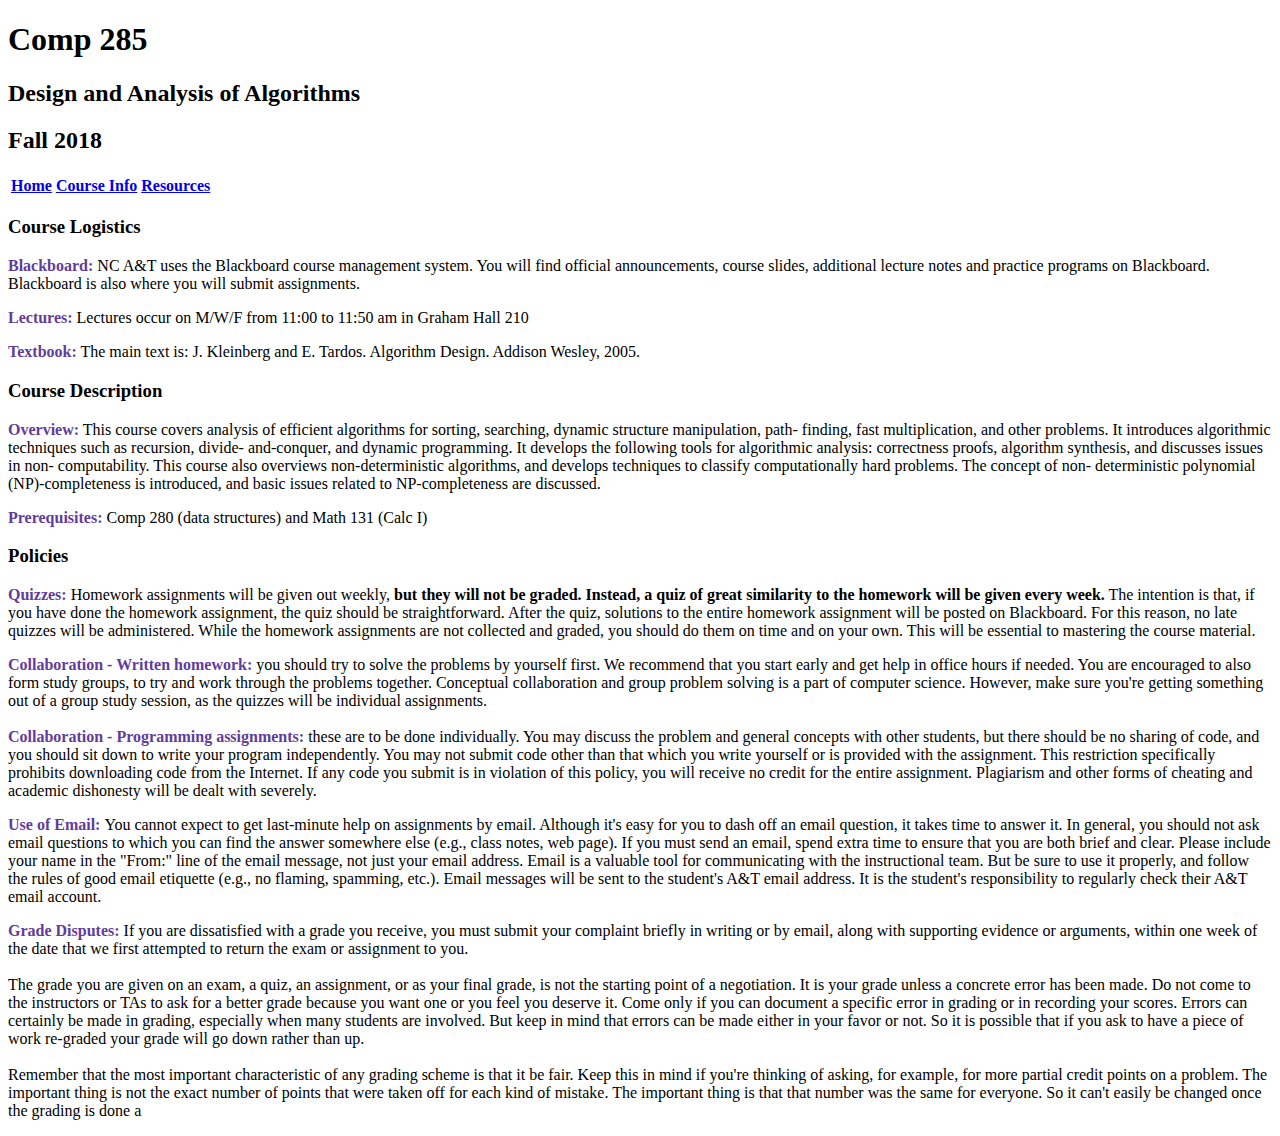
==== course-info.html @ 3da7ef73 "Add files via upload" ====
<!DOCTYPE html>
<html>
  <head>
    <link rel="stylesheet" href="https://fonts.googleapis.com/css?family=Dosis:700|Source+Sans+Pro:400,700">
    <link rel="stylesheet" type="text/css" href="styles.css">
    <title>comp285-fall18 Course Info</title>
  </head>
  <body>
    <section>
      <div class="header">
        <h1>Comp 285</h1>
        <h2>Design and Analysis of Algorithms</h2>
        <h2>Fall 2018</h2>
      </div>
      <div class="links">
        <table>
          <tr>
            <th><a href="index.html">Home</a></th>
            <th><a href="course-info.html">Course Info</a></th>
            <th><a href="resources.html">Resources</a></th>
          </tr>
        </table>
      </div>
    </section>
	<section>
      <div>
        <div class="course-logistics">
          <h3 class="subheader">Course Logistics</h3>
          <p>
            <b><font color="#623c9b">Blackboard:</font></b> NC A&T uses the Blackboard course management system. You will find official announcements, course slides, additional lecture notes and practice programs on Blackboard. Blackboard is also where you will submit assignments.
          </p>
          <p>
            <b><font color="#623c9b">Lectures:</font></b> Lectures occur on M/W/F from 11:00 to 11:50 am in Graham Hall 210
          </p>
          <p>
            <b><font color="#623c9b">Textbook:</font></b> The main text is: J. Kleinberg and E. Tardos. Algorithm Design. Addison Wesley, 2005.
          </p>
        </div>
      </div>
    </section>
	    <section>
      <div>
        <div class="course-description">
          <h3 class="subheader">Course Description</h3>
          <p>
            <b><font color="#623c9b">Overview:</font></b> This course covers analysis of efficient algorithms for sorting, searching, dynamic structure manipulation, path- finding, fast multiplication, and other problems. It introduces algorithmic techniques such as recursion, divide- and-conquer, and dynamic programming. It develops the following tools for algorithmic analysis: correctness proofs, algorithm synthesis, and discusses issues in non- computability. This course also overviews non-deterministic algorithms, and develops techniques to classify computationally hard problems. The concept of non- deterministic polynomial (NP)-completeness is introduced, and basic issues related to NP-completeness are discussed.
          </p>
          <p>
            <b><font color="#623c9b">Prerequisites:</font></b> Comp 280 (data structures) and Math 131 (Calc I)
          </p>
        </div>
      </div>
    </section>
    <section>
      <div>
        <div class="policies">
          <h3 class="subheader">Policies</h3>
          <p>
            <b><font color="#623c9b">Quizzes:</font></b> Homework assignments will be given out weekly, <b>but they will not be graded. Instead, a quiz of great similarity to the homework will be given every week.</b> The intention is that, if you have done the homework assignment, the quiz should be straightforward. After the quiz, solutions to the entire homework assignment will be posted on Blackboard. For this reason, no late quizzes will be administered. While the homework assignments are not collected and graded, you should do them on time and on your own. This will be essential to mastering the course material.
          </p>
          <p>
			<b><font color="#623c9b">Collaboration - Written homework:</font></b> you should try to solve the problems by yourself first. We recommend that you start early and get help in office hours if needed. You are encouraged to also form study groups, to try and work through the problems together. Conceptual collaboration and group problem solving is a part of computer science. However, make sure you're getting something out of a group study session, as the quizzes will be individual assignments.<br><br>

			<b><font color="#623c9b">Collaboration - Programming assignments:</font></b> these are to be done individually. You may discuss the problem and general concepts with other students, but there should be no sharing of code, and you should sit down to write your program independently. You may not submit code other than that which you write yourself or is provided with the assignment. This restriction specifically prohibits downloading code from the Internet. If any code you submit is in violation of this policy, you will receive no credit for the entire assignment. Plagiarism and other forms of cheating and academic dishonesty will be dealt with severely.

          </p>
          <p>
            <b><font color="#623c9b">Use of Email: </font></b> You cannot expect to get last-minute help on assignments by email. Although it's easy for you to dash off an email question, it takes time to answer it. In general, you should not ask email questions to which you can find the answer somewhere else (e.g., class notes, web page). If you must send an email, spend extra time to ensure that you are both brief and clear. Please include your name in the "From:" line of the email message, not just your email address. Email is a valuable tool for communicating with the instructional team. But be sure to use it properly, and follow the rules of good email etiquette (e.g., no flaming, spamming, etc.). Email messages will be sent to the student's A&T email address. It is the student's responsibility to regularly check their A&T email account.

          </p>
          <p>
            <b><font color="#623c9b">Grade Disputes: </font></b> If you are dissatisfied with a grade you receive, you must submit your complaint briefly in writing or by email, along with supporting evidence or arguments, within one week of the date that we first attempted to return the exam or assignment to you. 
<br><br>
The grade you are given on an exam, a quiz, an assignment, or as your final grade, is not the starting point of a negotiation. It is your grade unless a concrete error has been made. Do not come to the instructors or TAs to ask for a better grade because you want one or you feel you deserve it. Come only if you can document a specific error in grading or in recording your scores.  Errors can certainly be made in grading, especially when many students are involved.  But keep in mind that errors can be made either in your favor or not. So it is possible that if you ask to have a piece of work re-graded your grade will go down rather than up.
<br><br>
Remember that the most important characteristic of any grading scheme is that it be fair. Keep this in mind if you're thinking of asking, for example, for more partial credit points on a problem. The important thing is not the exact number of points that were taken off for each kind of mistake. The important thing is that that number was the same for everyone. So it can't easily be changed once the grading is done a

          </p>
        </div>
      </div>
    </section>
  </body>
</html>
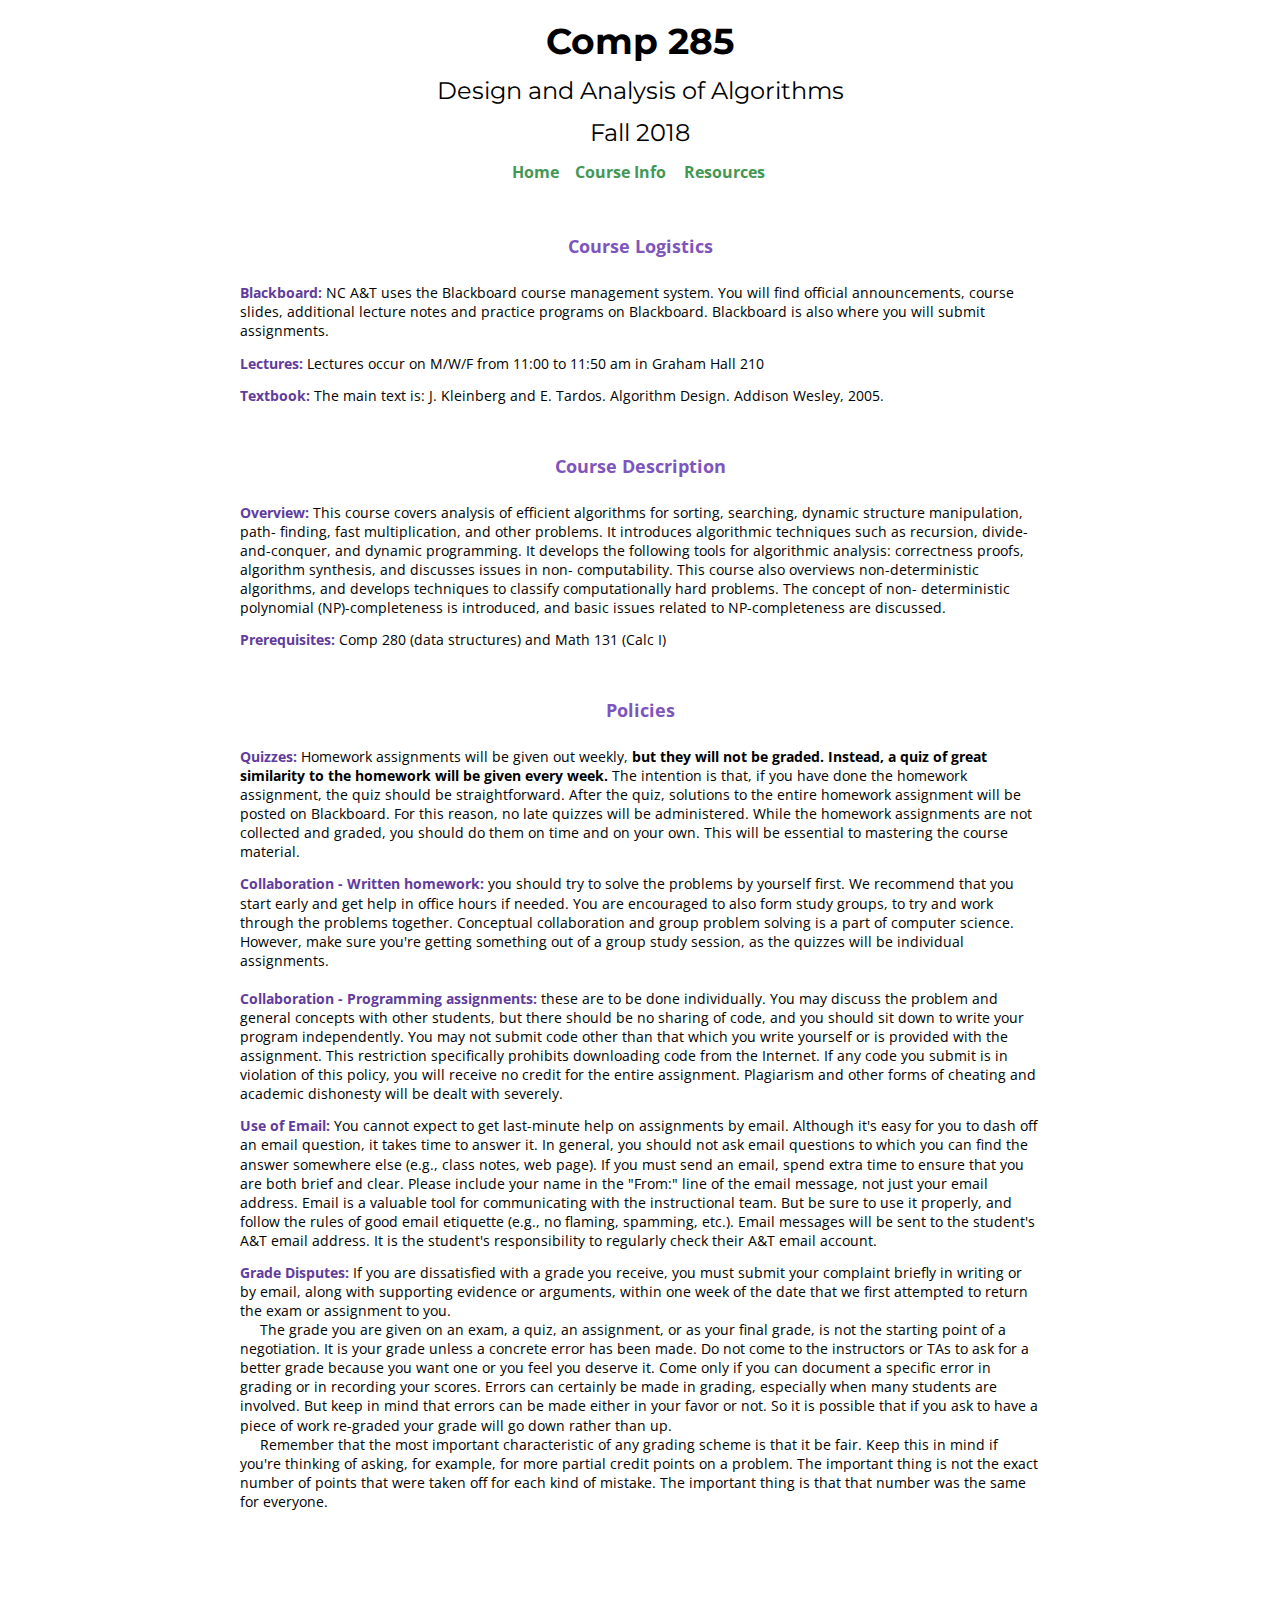
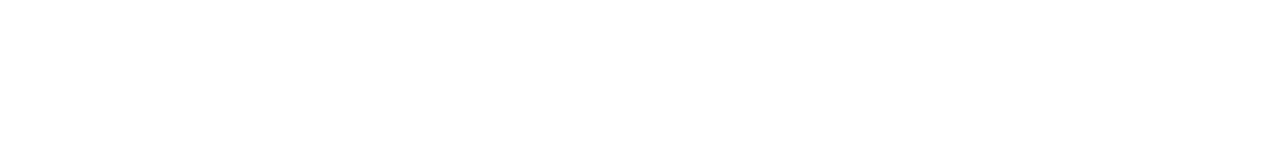
==== commit 42173037: "Add files via upload" ====
--- a/course-info.html
+++ b/course-info.html
@@ -1,7 +1,8 @@
 <!DOCTYPE html>
 <html>
   <head>
-    <link rel="stylesheet" href="https://fonts.googleapis.com/css?family=Dosis:700|Source+Sans+Pro:400,700">
+    <link href="https://fonts.googleapis.com/css?family=Montserrat:400" rel="stylesheet">
+	<link href="https://fonts.googleapis.com/css?family=Open+Sans:400,700" rel="stylesheet">
     <link rel="stylesheet" type="text/css" href="styles.css">
     <title>comp285-fall18 Course Info</title>
   </head>
@@ -70,10 +71,10 @@
           </p>
           <p>
             <b><font color="#623c9b">Grade Disputes: </font></b> If you are dissatisfied with a grade you receive, you must submit your complaint briefly in writing or by email, along with supporting evidence or arguments, within one week of the date that we first attempted to return the exam or assignment to you. 
-<br><br>
-The grade you are given on an exam, a quiz, an assignment, or as your final grade, is not the starting point of a negotiation. It is your grade unless a concrete error has been made. Do not come to the instructors or TAs to ask for a better grade because you want one or you feel you deserve it. Come only if you can document a specific error in grading or in recording your scores.  Errors can certainly be made in grading, especially when many students are involved.  But keep in mind that errors can be made either in your favor or not. So it is possible that if you ask to have a piece of work re-graded your grade will go down rather than up.
-<br><br>
-Remember that the most important characteristic of any grading scheme is that it be fair. Keep this in mind if you're thinking of asking, for example, for more partial credit points on a problem. The important thing is not the exact number of points that were taken off for each kind of mistake. The important thing is that that number was the same for everyone. So it can't easily be changed once the grading is done a
+			<br>
+			&nbsp;&nbsp;&nbsp;&nbsp; The grade you are given on an exam, a quiz, an assignment, or as your final grade, is not the starting point of a negotiation. It is your grade unless a concrete error has been made. Do not come to the instructors or TAs to ask for a better grade because you want one or you feel you deserve it. Come only if you can document a specific error in grading or in recording your scores.  Errors can certainly be made in grading, especially when many students are involved.  But keep in mind that errors can be made either in your favor or not. So it is possible that if you ask to have a piece of work re-graded your grade will go down rather than up.
+			<br>
+			&nbsp;&nbsp;&nbsp;&nbsp; Remember that the most important characteristic of any grading scheme is that it be fair. Keep this in mind if you're thinking of asking, for example, for more partial credit points on a problem. The important thing is not the exact number of points that were taken off for each kind of mistake. The important thing is that that number was the same for everyone. 
 
           </p>
         </div>
--- a/styles.css
+++ b/styles.css
@@ -0,0 +1,176 @@
+body {
+  font-family: 'Open Sans', sans-serif;
+  line-height: 1.4;
+}
+
+section {
+  margin-bottom: 48px;
+}
+
+section:last-child {
+  margin-bottom: 240px;
+}
+
+h1{
+  font-family: "Montserrat", sans-serif;
+  font-weight: bold;
+}
+
+h2 {
+  font-family: "Montserrat", sans-serif;
+  font-weight: normal;
+ 
+}
+
+h3 {
+  font-family: 'Open Sans', sans-serif;
+  font-weight: bold;
+}
+
+.header {
+  text-align: center;
+}
+
+.header h1 {
+  font-size: 36px;
+  margin: 16px auto 0 auto;
+}
+
+
+
+p{
+  font-size: 0.85em;
+}
+
+
+hr { 
+  display: block;
+  margin-top: 0.5em;
+  margin-bottom: 0.5em;
+  margin-left: auto;
+  margin-right: auto;
+  border-style: inset;
+  border-width: 1px;
+  background-color: #b5b5b5;
+}
+
+ul { margin: 0.2em 2em 0.2em ; padding: 0.2em; }
+li {
+    margin: 0;
+    padding: 0;
+}
+
+.resources li {
+    margin: 0;
+    padding: 0.2em;
+}
+
+.header h2 {
+  margin: 8px auto;
+}
+
+.links {
+  max-width: 270px;
+  margin: 0 auto;
+  text-align: center;
+}
+
+.links table {
+  width: 100%;
+}
+
+
+.links a {
+  text-decoration: none;
+  color: #439755;
+}
+
+.links a:hover {
+  color: #79c389;
+}
+
+.subheader {
+  text-align: center;
+  font-size: 18px;
+  margin-bottom: 24px;
+  color: #7e54bd;
+}
+
+/* Instructors */
+
+.instructors {
+  max-width: 750px;
+  margin: 0 auto;
+  text-align: center;
+}
+
+.instructors table {
+  width: 100%;
+}
+
+.instructors td {
+  vertical-align: top;
+}
+
+.instructors td > div {
+  float: center;
+  min-width: 150px;
+  margin-bottom: 24px;
+}
+
+.instructors img {
+  border-radius: 50%;
+  width: 100px;
+  margin: auto;
+}
+
+.schedule {
+  max-width: 1000px;
+  margin: auto;
+}
+
+.schedule table {
+  width: 100%;
+  border-collapse: collapse;
+}
+
+.schedule tr {
+  border-bottom: 1px solid #888;
+}
+
+.schedule td {
+   line-height: 1.4;
+}
+
+.schedule th, .schedule td {
+  text-align: left;
+  vertical-align: top;
+  padding: 16px 16px;
+  font-size: 0.85em; 
+}
+
+.resources{
+	
+	font-size: 0.85em; 
+}
+
+.schedule th:first-child {
+  width: 15%;
+}
+
+.schedule th:nth-child(2) {
+  width: 10%;
+}
+
+.schedule th:nth-child(3) {
+  width: 45%;
+}
+
+.schedule th:nth-child(4) {
+  width: 30%;
+}
+
+.course-logistics, .course-description, .policies, .resources {
+  max-width: 800px;
+  margin: 0 auto;
+}